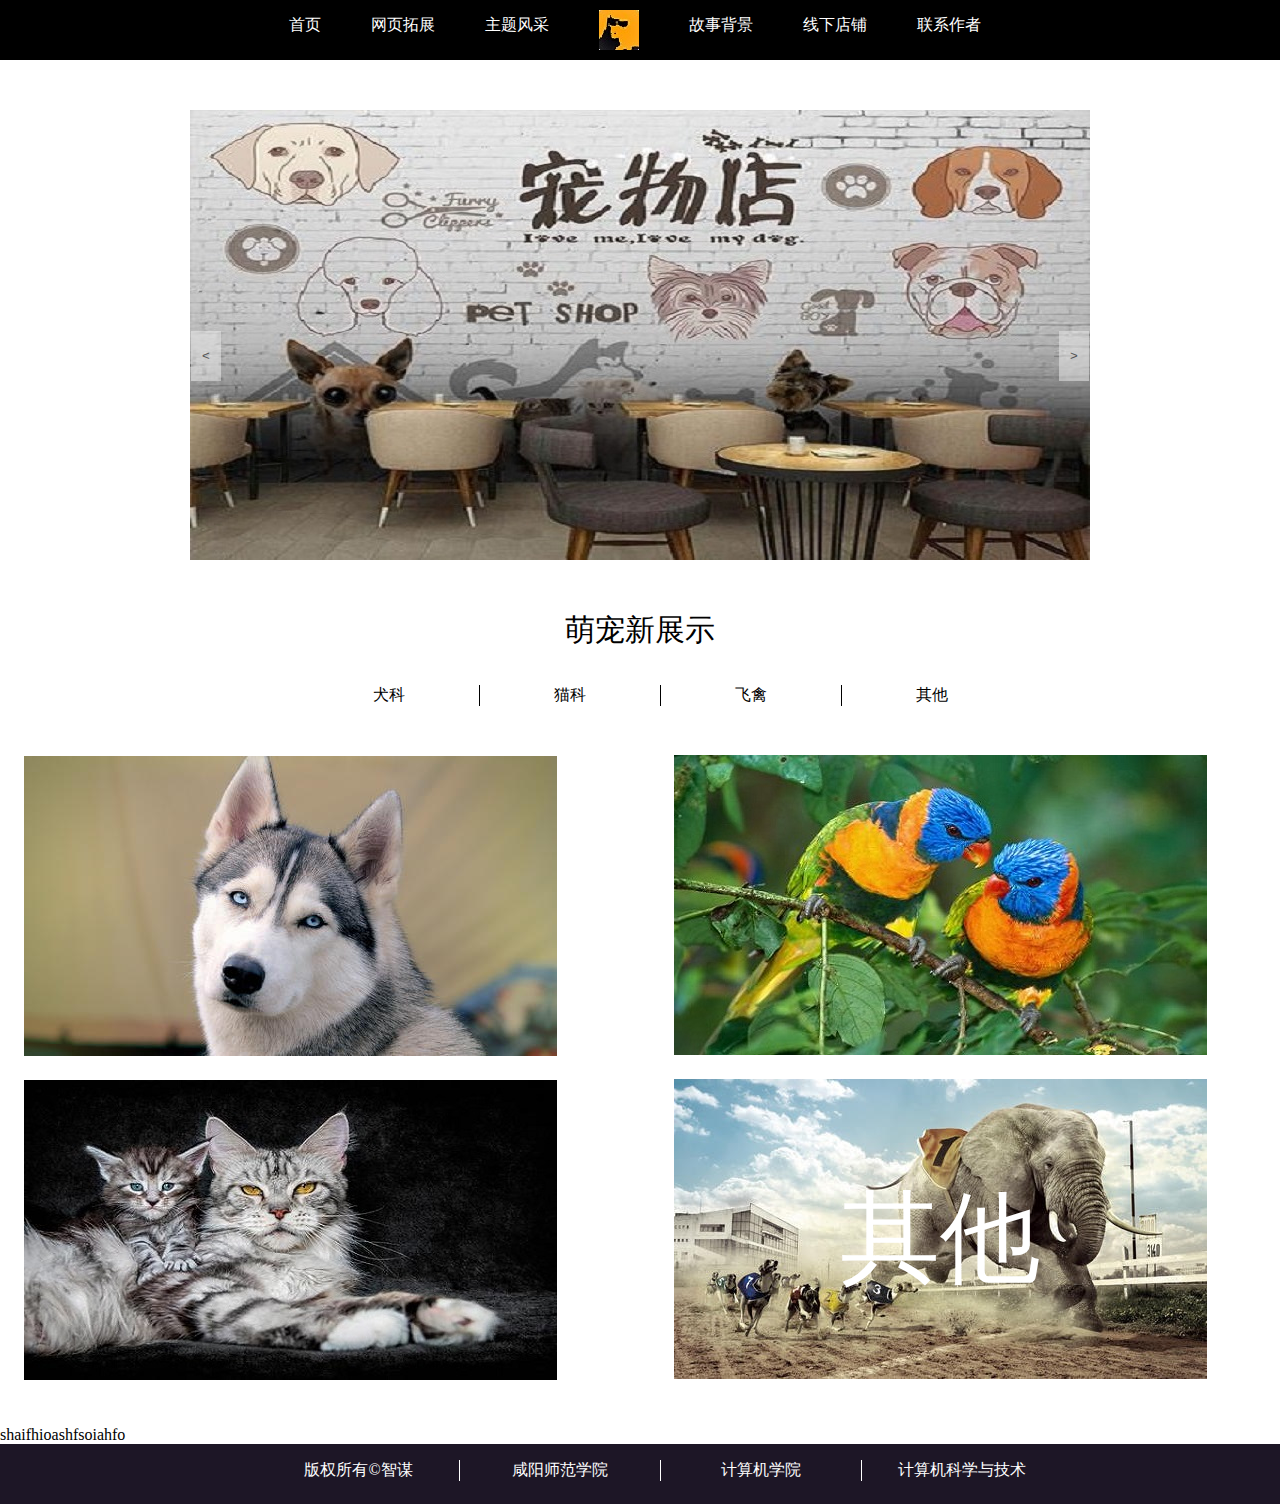
==== WebSelf/index.html @ 8e7e9e46 "My web frist submit" ====
<!DOCTYPE html>
<html>
<head>
	<title>My Web</title>
	<link rel="stylesheet" type="text/css" href="css.css">
	<script type="text/javascript" src="js.js"></script>
</head>
<body>
	<div id="BigBody">
		<header>
		<nav>

			<ul id="ul_frist">
				<li><a href="###">首页</a></li>
				<li><a href="###">网页拓展</a></li>
			    <li><a href="###">主题风采</a></li>
			    <li><img id="pho" src="images/img0.png"></li>
			    <li><a href="###">故事背景</a></li>
			    <li><a href="###">线下店铺</a></li>
			    <li><a href="###">联系作者</a></li>
			</ol>
		</nav>
	</header>

	<div id="w_body">
		<div id="head_img">
			<button id="bu_left"> < </button>
			<img id="Pho" src="images/img1.jpg">
			<button id="bu_right"> > </button>
		</div>

		<div id="t_body">
			<div id="tb_title">
				<div id="frist">萌宠新展示</div>
				<br />
				<div id="two">
					<ul id="ul_two">
						<li>犬科</li>
						<li>猫科</li>
						<li>飞禽</li>
						<li>其他</li>
					</ul>
				</div>
			</div>
			<div id="body_pho">
				<div id="lf_up">
					<img src="images/two_img1.jpg">
				</div>
				<div id="lf_dow">
					<img src="images/two_img2.jpg">
				</div>
				<div id="rt_up">
					<img src="images/two_img3.jpg">
				</div>
				<div id="rt_dow">
					<img src="images/two_img4.jpg">
				</div>
				<span id="other">
					其他
				</span> 
			</div>

			<div id="hobby">
				shaifhioashfsoiahfo
			</div>
		</div>

	</div>
	
	<div id="bottom">
		<ul>
			<li>版权所有©智谋</li>
			<li>咸阳师范学院</li>
			<li>计算机学院</li>
			<li>计算机科学与技术</li>
		</ul>
	</div>
</div>
	
</body>
</html>
---- WebSelf/css.css ----
body{
	margin: 0 ;
	padding: 0;
}
body, html {
    overflow-x: hidden;
} 
#BigBody{
	position: absolute;
	width: 100%;
}

header{
	text-align: center;
	background-color: black;
	width: 100%;
	height: 60px;
	margin: 0 ;
	text-align: center;
}

nav{
	width: 100%;
	height: 60px;
}

#ul_frist{
	margin: 0;
	margin-top: 15px;
	display: inline-block;
	height: 50px;
	justify-content: center;
}
#pho{
	margin-top: -5px;
}
#ul_frist li{
	list-style: none;
	float: left;
	margin-right: 50px;
	height: 40px;
}

a{
	text-decoration: none;
	color: white;
}

a:visited{
	font-weight: bold;
	text-decoration: none;
	color: pink;
}
a:hover{
	font-weight: bold;
	text-decoration: none;
	color: red;
}
#w_body{
	width: 100%;
	height: 100%;
	margin: 0 ;
}

#head_img{
	text-align: center;
	height: 450px;
	width: 100%;
	margin: 0 ;
	margin-top: 50PX;
	margin-bottom: 50px;
}
#bu_left{
	position: relative;
	width: 30px;
	height: 50px;
	background-clip: grey;
	left: 35px;
	outline: none;
	top: -200px;
	border: 0;
	opacity: 0.5;


}
#bu_right{
	position: relative;
	width: 30px;
	height: 50px;
	background-clip: grey;
	left: -35px;
	top:-200px;
	outline: none;
	border: 0;
	opacity: 0.5;
}
#bu_left:hover{
	font-weight: bold;
}
#bu_right:hover{
	font-weight: bold;
} 

#frist{
	font-family: 宋体;
	font-size:  30px;
	text-align: center;
}

#two{
	text-align: center;
}

#ul_two{
	text-align: center;
	list-style: none;
	display: inline-block;
}

#ul_two li{
	width: 180px;
	float: left;
	
	border-right: 1px solid #000;
}
#ul_two li:last-child{
	border-right: none;
}


#body_pho{
	position: relative;
	margin: 0 ;
	text-align: center;
	overflow: hidden;
	height: 700px;
}

#lf_up{
	position: relative;
	left: -350px;
	top: 10px;
}


#lf_dow{
	position: relative;
	left: -350px;
	top: 10px;
}
#rt_up{
	position: relative;
	left: 300px;
	top: -639px;
}

#rt_dow{
	position: relative;
	left: 300px;
	top: -639px;
}

#body_pho div{
	margin-top: 20px;
}
#other{
	position: relative;
	left: 300px;
	top: -850px;
	font-family: 黑体;
	color: white;
	font-size: 100px;
}

























#bottom{
	width: 100%;
	height: 60px;
	background-color:#1d1626;
	bottom: 0;
	margin: 0 ;
	padding: 0;
	text-align: center;
}

#bottom ul{
	list-style: none;
	text-align: center;
	display: inline-block;
}
#bottom li{
	color: white;
	border-right: 1px solid white; 
	width: 200px;
	float: left;
}

#bottom li:last-child{
	border-right: none;
}
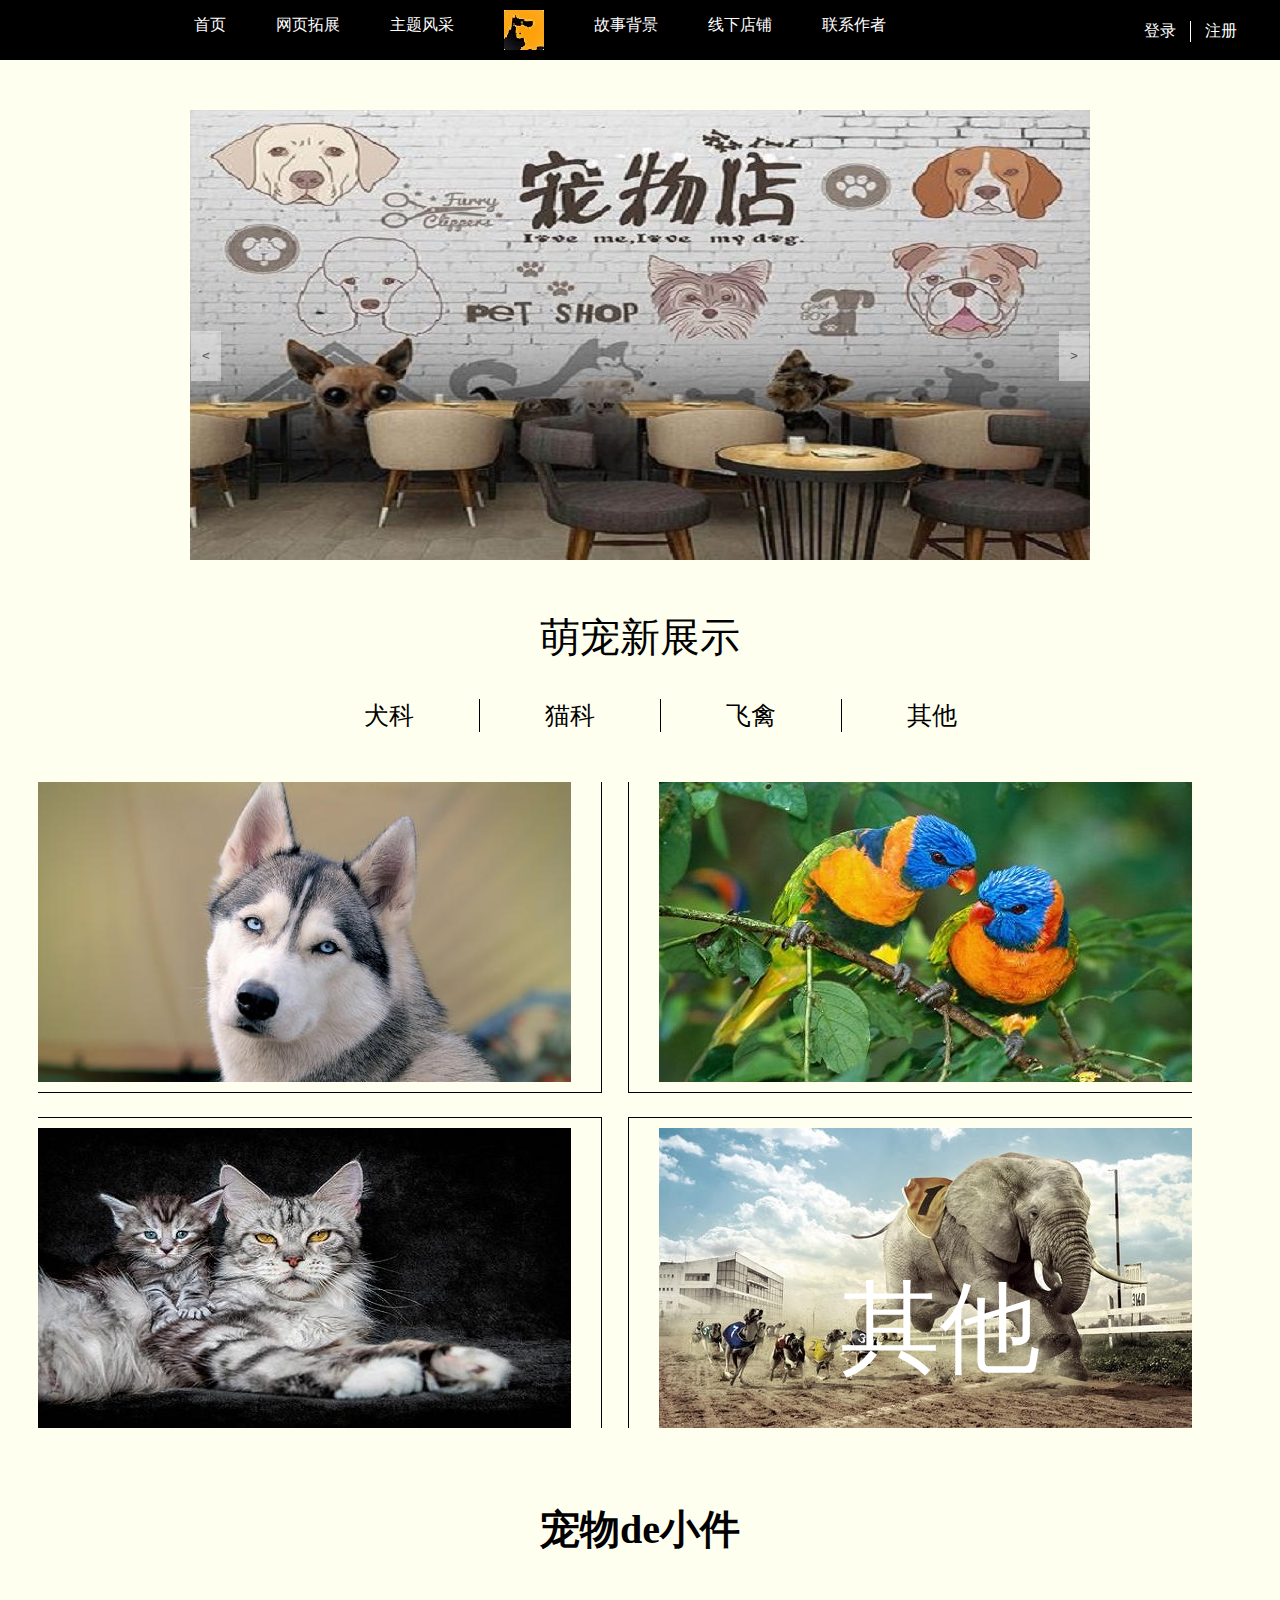
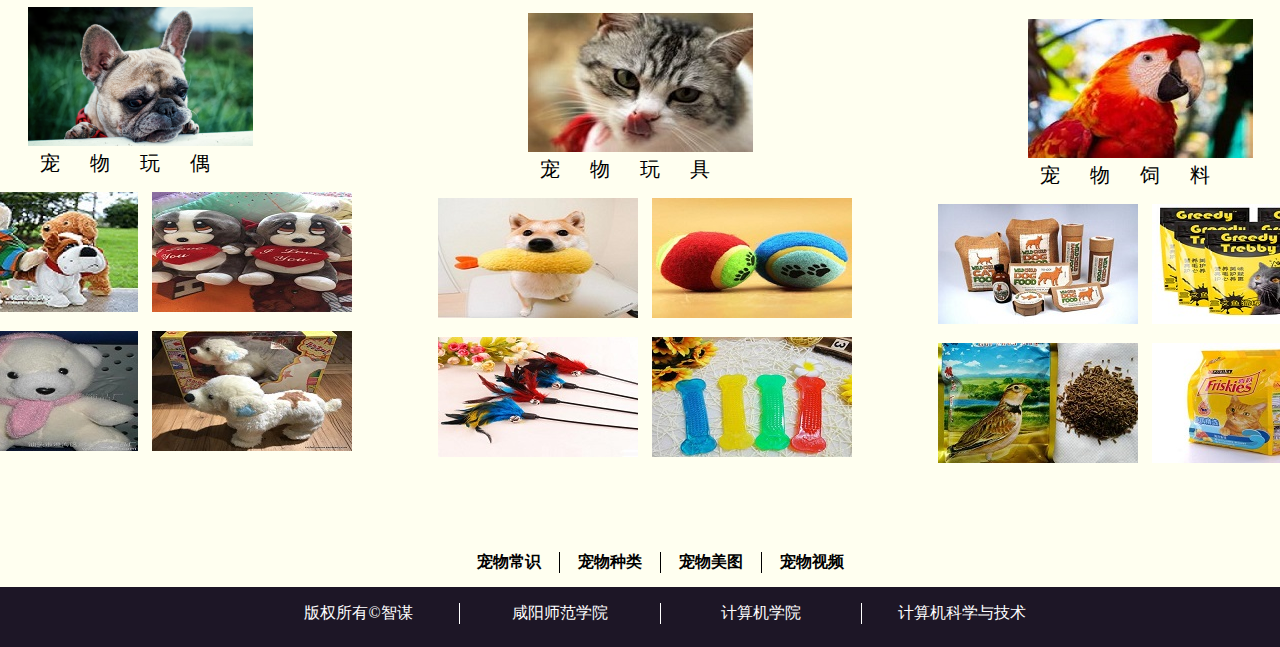
==== commit 6b0abddc: "updat MyWeb" ====
--- a/WebSelf/index.html
+++ b/WebSelf/index.html
@@ -2,69 +2,144 @@
 <html>
 <head>
 	<title>My Web</title>
-	<link rel="stylesheet" type="text/css" href="css.css">
+	<link rel="stylesheet" type="text/css" href="head_css.css">
+	<link rel="stylesheet" type="text/css" href="body_css.css">
+	<link rel="stylesheet" type="text/css" href="bottom_css.css">
 	<script type="text/javascript" src="js.js"></script>
 </head>
 <body>
 	<div id="BigBody">
 		<header>
-		<nav>
+			<nav>
+				<ul id="ul_frist">
+					<li><a href="###">首页</a></li>
+					<li><a href="###">网页拓展</a></li>
+				    <li><a href="###">主题风采</a></li>
+				    <li><img id="pho" src="images/img0.png"></li>
+				    <li><a href="###">故事背景</a></li>
+				    <li><a href="###">线下店铺</a></li>
+				    <li><a href="###">联系作者</a></li>
+				
+				</ul>
 
-			<ul id="ul_frist">
-				<li><a href="###">首页</a></li>
-				<li><a href="###">网页拓展</a></li>
-			    <li><a href="###">主题风采</a></li>
-			    <li><img id="pho" src="images/img0.png"></li>
-			    <li><a href="###">故事背景</a></li>
-			    <li><a href="###">线下店铺</a></li>
-			    <li><a href="###">联系作者</a></li>
-			</ol>
-		</nav>
-	</header>
-
-	<div id="w_body">
-		<div id="head_img">
-			<button id="bu_left"> < </button>
-			<img id="Pho" src="images/img1.jpg">
-			<button id="bu_right"> > </button>
-		</div>
-
-		<div id="t_body">
-			<div id="tb_title">
-				<div id="frist">萌宠新展示</div>
-				<br />
-				<div id="two">
-					<ul id="ul_two">
-						<li>犬科</li>
-						<li>猫科</li>
-						<li>飞禽</li>
-						<li>其他</li>
-					</ul>
-				</div>
-			</div>
-			<div id="body_pho">
-				<div id="lf_up">
-					<img src="images/two_img1.jpg">
-				</div>
-				<div id="lf_dow">
-					<img src="images/two_img2.jpg">
-				</div>
-				<div id="rt_up">
-					<img src="images/two_img3.jpg">
-				</div>
-				<div id="rt_dow">
-					<img src="images/two_img4.jpg">
-				</div>
-				<span id="other">
-					其他
-				</span> 
+				<div id="login">
+				<ul id="login_ul">
+					<li><a href="login.html">登录</a></li>
+					<li><a href="">注册</a></li>
+				</ul>
 			</div>
 
-			<div id="hobby">
-				shaifhioashfsoiahfo
+			</nav>
+			
+		</header>
+
+		<div id="w_body">
+			<div id="head_img">
+				<button id="bu_left"> < </button>
+				<img id="Pho" src="images/img1.jpg">
+				<button id="bu_right"> > </button>
+			</div>
+
+			<div id="t_body" >
+				<div id="tb_title">
+					<div id="frist">萌宠新展示</div>
+					<br />
+					<div id="two">
+						<ul id="ul_two">
+							<li>犬科</li>
+							<li>猫科</li>
+							<li>飞禽</li>
+							<li>其他</li>
+						</ul>
+					</div>
+				</div>
+				<div id="p_body">
+					<div id="body_pho">
+						<div id="lf_up">
+							<img src="images/two_img1.jpg">
+						</div>
+						<div id="lf_dow">
+							<img src="images/two_img2.jpg">
+						</div>
+						<div id="rt_up">
+							<img src="images/two_img3.jpg">
+						</div>
+						<div id="rt_dow">
+							<img src="images/two_img4.jpg">
+						</div>
+
+						<div id="other">
+							其他
+						</div> 
+					</div>
+				</div>
+
+				<div id="b_body">
+
+				<p id="tit">宠物de小件</p>
+				<div id="inbody">
+					
+					<div id="bbody_left">
+					<div id="left_head">
+						<img src="images/head_left.png">
+						<div id="left_tit">
+							<a href="##" style="text-decoration : none; color: black;">宠物玩偶</a>	
+						</div>
+					</div>
+					<div id="left_text">
+						<img id="lf_t1" src="images/hobby_left_img1.jpg">
+						<img id="lf_t2" src="images/hobby_left_img2.jpg">
+						<img id="lf_t3" src="images/hobby_left_img3.jpg">
+						<img id="lf_t4" src="images/hobby_left_img4.jpg">
+					</div>
+				</div>
+
+				<div id="bbody_mid">
+					<div id="mid_head">
+						<img src="images/head_mid.png">
+						<div id="mid_tit">
+							<a href="##" style="text-decoration : none; color: black;">宠物玩具</a>
+						</div>
+					</div>
+					<div id="mid_text">
+						<img id="lf_t1" src="images/bbody_mid_img1.jpg">
+						<img id="lf_t2" src="images/bbody_mid_img2.jpg">
+						<img id="lf_t3" src="images/bbody_mid_img3.jpg">
+						<img id="lf_t4" src="images/bbody_mid_img4.jpg">
+					</div>
+				</div>
+
+				<div id="bbody_right">
+					<div id="right_head">
+						<img src="images/head_right.png">
+						<div id="right_tit">
+							<a href="##" style="text-decoration : none; color: black;">宠物饲料</a>
+						</div>
+					</div>
+					<div id="right_text">
+						<img id="lf_t1" src="images/bbody_right_img1.jpg">
+						<img id="lf_t2" src="images/bbody_right_img2.jpg">
+						<img id="lf_t3" src="images/bbody_right_img3.jpg">
+						<img id="lf_t4" src="images/bbody_right_img4.jpg">
+					</div>
+				</div>
+
+				</div>
+				
 			</div>
 		</div>
 
+		<div id="bottom_nav">
+			<div id="bot_nav_tit">
+				<ul id="bnt_ul">
+					<li><a href="##">宠物常识</a></li>
+					<li><a href="##">宠物种类</a></li>
+					<li><a href="##">宠物美图</a></li>
+					<li><a href="##">宠物视频</a></li>
+				</ul>
+			</div>
+			
+		</div>
 	</div>
 	
 	<div id="bottom">
--- a/WebSelf/head_css.css
+++ b/WebSelf/head_css.css
@@ -0,0 +1,96 @@
+body{
+	margin: 0 ;
+	padding: 0;
+	height: 100%;
+	
+}
+body, html {
+    overflow-x: hidden;
+} 
+
+#BigBody{
+	position: absolute;
+	width: 100%;
+	margin: 0 auto;
+	background-color: #fffff0; 
+}
+
+header{
+	text-align: center;
+	background-color: black;
+	width: 100%;
+	height: 60px;
+	margin: 0 ;
+	text-align: center;
+}
+
+nav{
+	width: 100%;
+	height: 60px;
+}
+
+#ul_frist{
+	margin: 0;
+	margin-top: 15px;
+	display: inline-block;
+	height: 45px;
+	justify-content: center;
+}
+#pho{
+	margin-top: -5px;
+}
+#ul_frist li{
+	list-style: none;
+	float: left;
+	margin-right: 50px;
+	height: 40px;
+}
+
+#ul_frist li a{
+	text-decoration: none;
+	color: white;
+}
+
+#ul_frist li a:visited{
+	font-weight: bold;
+	text-decoration: none;
+	color: pink;
+}
+#ul_frist li a:hover{
+	font-weight: bold;
+	text-decoration: none;
+	color: red;
+}
+#login{
+	float: right;
+}
+
+#login_ul{
+	width: 150px;
+}
+
+#login_ul li{
+	float: left;
+	color: white;
+	list-style: none;
+	width: 60px;
+	border-right: 1px solid #fff;
+	margin-top: 5px;
+}
+
+#login_ul li:last-child{
+	border-right: none;
+}
+
+#login_ul li a{
+	text-decoration: none;
+	color: white;
+}
+#login_ul li a:link{
+
+}
+
+#login_ul li a:hover{
+	color: pink;
+	font-weight: bold;
+}--- a/WebSelf/body_css.css
+++ b/WebSelf/body_css.css
@@ -0,0 +1,319 @@
+#w_body{
+	width: 100%;
+	height: 100%;
+	margin: 0 ;
+}
+
+#head_img{
+	text-align: center;
+	height: 450px;
+	width: 100%;
+	margin: 0 ;
+	margin-top: 50PX;
+	margin-bottom: 50px;
+}
+#bu_left{
+	position: relative;
+	width: 30px;
+	height: 50px;
+	background-clip: grey;
+	left: 35px;
+	outline: none;
+	top: -200px;
+	border: 0;
+	opacity: 0.5;
+
+
+}
+#bu_right{
+	position: relative;
+	width: 30px;
+	height: 50px;
+	background-clip: grey;
+	left: -35px;
+	top:-200px;
+	outline: none;
+	border: 0;
+	opacity: 0.5;
+}
+#bu_left:hover{
+	font-weight: bold;
+}
+#bu_right:hover{
+	font-weight: bold;
+} 
+
+#frist{
+	font-family: 宋体;
+	font-size:  40px;
+	text-align: center;
+}
+
+#two{
+	text-align: center;
+}
+
+#ul_two{
+	text-align: center;
+	list-style: none;
+	display: inline-block;
+}
+
+#ul_two li{
+	width: 180px;
+	float: left;
+	font-family: 宋体;
+	font-size: 25px;
+	border-right: 1px solid #000;
+}
+#ul_two li:last-child{
+	border-right: none;
+}
+
+#p_body{
+	width: 100%;
+	height: auto;
+}
+
+
+#body_pho{
+	position: relative;
+	text-align: center;
+	overflow: hidden;
+	height: 700px;
+}
+#body_pho div{
+	width: auto;
+}
+
+
+#lf_up{
+	position: relative;
+	left:-320px ;
+	top: 10px;
+}
+#lf_up img{
+	border-bottom: 1px solid #000;
+	border-right: 1px solid #000;
+	padding-right: 30px;
+	padding-bottom: 10px;
+
+}
+
+
+#lf_dow{
+	position: relative;
+	left:-320px ;
+	top: 10px;
+}
+
+#lf_dow img{
+	border-top: 1px solid #000;
+	border-right: 1px solid #000;
+	padding-right: 30px;
+	padding-top: 10px;
+
+}
+
+#rt_up{
+	position: relative;
+	left: 270px;
+	top: -660px;
+
+}
+
+#rt_up img{
+	border-bottom: 1px solid #000;
+	border-left: 1px solid #000;
+	padding-left: 30px;
+	padding-bottom: 10px;
+
+}
+
+#rt_dow{
+	position: relative;
+	left: 270px;
+	top: -660px;
+}
+
+#rt_dow img{
+	border-top: 1px solid #000;
+	border-left: 1px solid #000;
+	padding-left: 30px;
+	padding-top: 10px;
+
+}
+
+
+#body_pho div{
+	margin-top: 20px;
+}
+
+#other{
+	position: relative;
+	left: 300px;
+	top: -850px;
+	font-family: 黑体;
+	color: white;
+	font-size: 100px;
+}
+
+#b_body{
+	text-align: center;
+	width: 100%;
+	overflow: hidden;
+	height: 700px;
+	margin: 0;
+	padding: 0;
+
+}
+
+#inbody div{
+	margin: 0 auto;
+	padding: 0;
+}
+
+#tit{
+	font-family: 宋体;
+	font-size: 40px;
+	font-weight: bold;
+	margin-top: 50px;
+	margin-bottom: 50px;
+
+}
+
+#bbody_left {
+	position: relative;
+	left: -500px;
+	margin-left: 100px;
+}
+
+#left_tit{
+	font-size: 20px;
+	font-family: 宋体;
+	letter-spacing: 30px;
+	margin-top: 10px;
+	width: auto;
+}
+
+
+#left_text{
+	width: 600px;
+	margin: 0 auto;
+	margin-left: 55px;
+}
+
+#left_head{
+	margin-bottom: 30px;
+}
+
+#left_text img{
+	width: 200px;
+	margin-left: 10px;
+	margin-top: 15px;
+
+}
+
+#bbody_mid{
+	position: relative;
+	left: 00px;
+	top: -442px;
+	width: 600px;
+
+}
+
+#mid_tit{
+	font-size: 20px;
+	font-family: 宋体;
+	letter-spacing: 30px;
+	margin-top: 10px;
+}
+
+#mid_head{
+	margin-bottom: 30px;
+}
+
+#mid_text{
+	margin-left: 60px;
+}
+
+#mid_text img{
+	margin-left: 10px;
+	margin-top: 15px;
+
+}
+
+#bbody_right{
+	position: relative;
+	left: 500px;
+	top: -884px;
+	width: 580px;
+}
+
+#right_tit{
+	font-size: 20px;
+	font-family: 宋体;
+	letter-spacing: 30px;
+	margin-top: 10px;
+}
+#right_head{
+	margin-bottom: 30px;
+}
+#right_text{
+	margin-left: 60px;
+}
+
+#right_text img{
+	margin-left: 10px;
+	margin-top: 15px;
+}
+
+
+#bot_nav_tit{
+	margin: 0 auto;
+	text-align: center;
+	width: 100%;
+	height: auto;
+}
+
+#bnt_ul{
+	list-style: none;
+	margin: 0 auto;
+	display: inline-block;
+	margin-bottom: 10px;
+}
+
+#bnt_ul li{
+	float: left;
+	width: 100px;
+	text-align: center;
+	border-right: 1px solid #000;
+}
+
+#bnt_ul li:last-child{
+	border-right: none;
+}
+
+#bnt_ul li a{
+	color: #000;
+}
+#bnt_ul li a{
+	text-decoration: none;
+	
+}
+#bnt_ul li a:link{
+	font-weight: bold;
+	text-decoration: none;
+	color: black;
+}
+
+#bnt_ul li a:visited{
+	font-weight: bold;
+	text-decoration: none;
+	color: brown;
+}
+#bnt_ul li a:hover{
+	font-weight: bold;
+	text-decoration: none;
+	color: #7400a1;
+}--- a/WebSelf/bottom_css.css
+++ b/WebSelf/bottom_css.css
@@ -0,0 +1,26 @@
+#bottom{
+	width: 100%;
+	height: 60px;
+	background-color:#1d1626;
+	bottom: 0;
+	margin: 0 ;
+	padding: 0;
+	text-align: center;
+	float: left;
+}
+
+#bottom ul{
+	list-style: none;
+	text-align: center;
+	display: inline-block;
+}
+#bottom li{
+	color: white;
+	border-right: 1px solid white; 
+	width: 200px;
+	float: left;
+}
+
+#bottom li:last-child{
+	border-right: none;
+}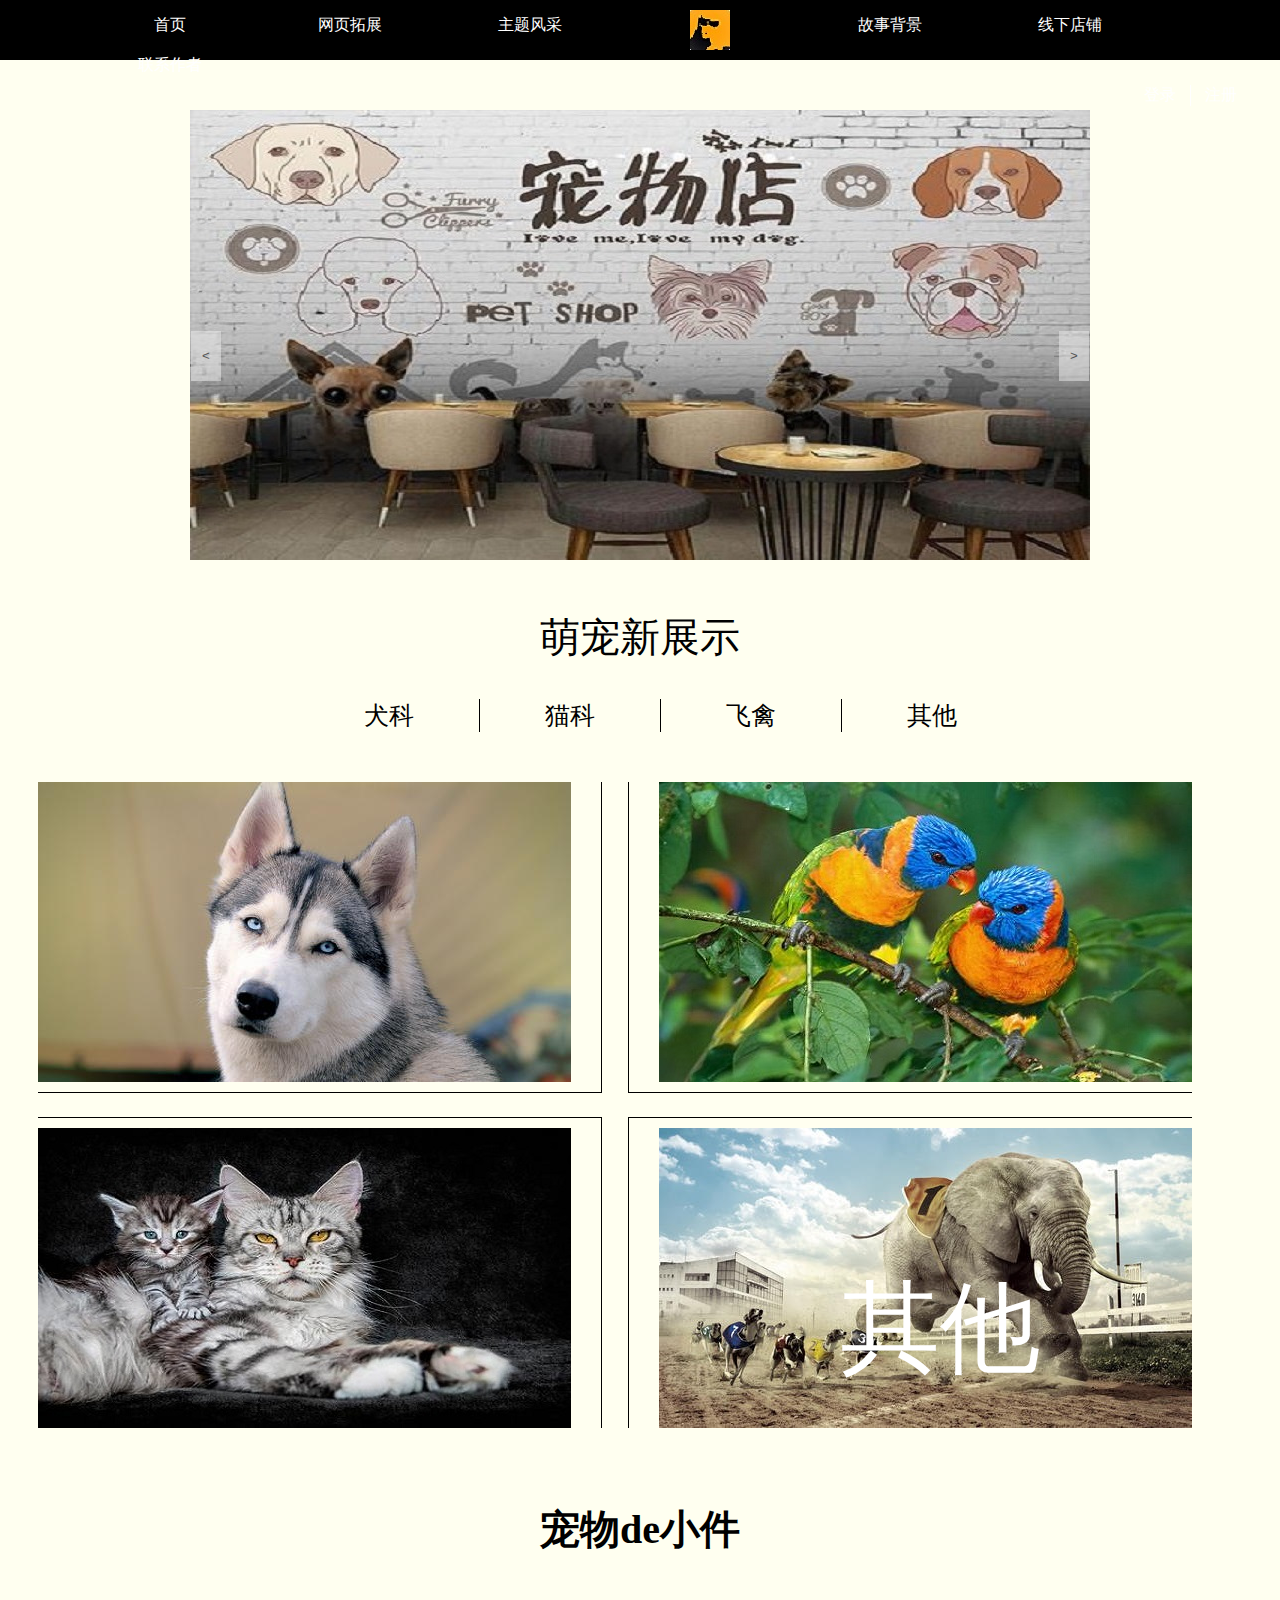
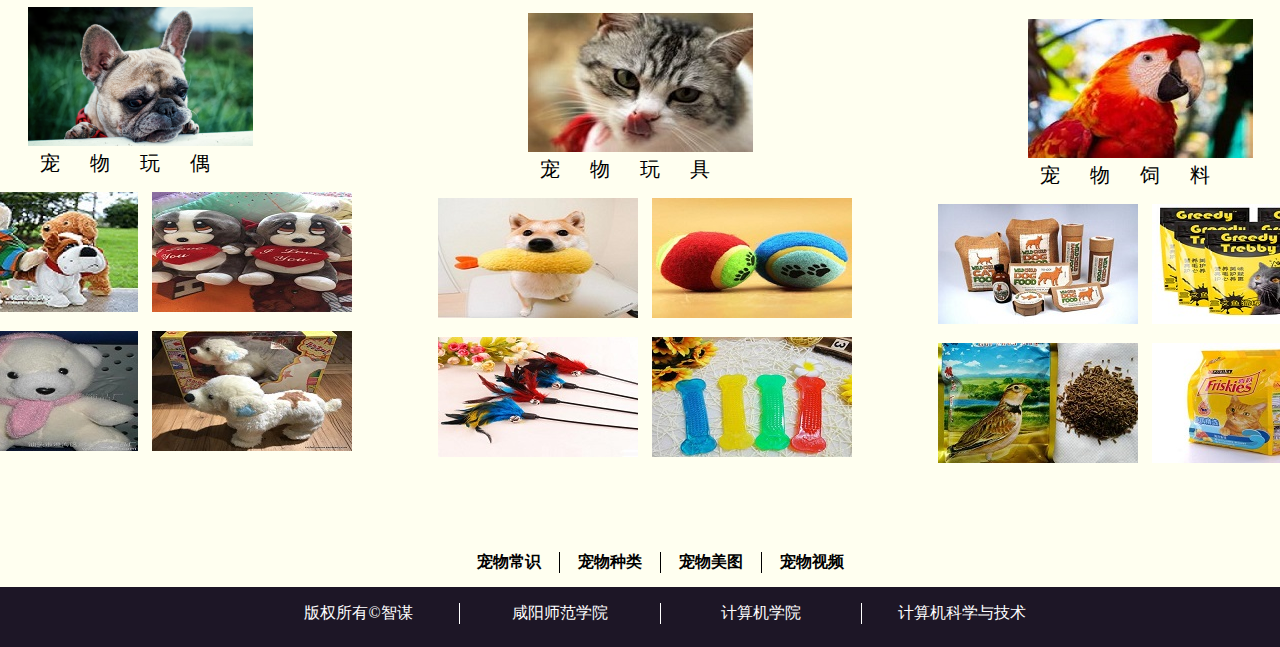
==== commit deda2e05: "update" ====
--- a/WebSelf/index.html
+++ b/WebSelf/index.html
@@ -6,6 +6,7 @@
 	<link rel="stylesheet" type="text/css" href="body_css.css">
 	<link rel="stylesheet" type="text/css" href="bottom_css.css">
 	<script type="text/javascript" src="js.js"></script>
+	<meta name="viewpoet" content="width=device-width,initial-scale=1" charset="utf-8">
 </head>
 <body>
 	<div id="BigBody">
@@ -23,11 +24,11 @@
 				</ul>
 
 				<div id="login">
-				<ul id="login_ul">
-					<li><a href="login.html">登录</a></li>
-					<li><a href="">注册</a></li>
-				</ul>
-			</div>
+					<ul id="login_ul">
+						<li><a href="login.html">登录</a></li>
+						<li><a href="">注册</a></li>
+					</ul>
+				</div>
 
 			</nav>
 			
@@ -142,6 +143,8 @@
 		</div>
 	</div>
 	
+	
+	</div>
 	<div id="bottom">
 		<ul>
 			<li>版权所有©智谋</li>
@@ -150,7 +153,6 @@
 			<li>计算机科学与技术</li>
 		</ul>
 	</div>
-</div>
 	
 </body>
 </html>--- a/WebSelf/head_css.css
+++ b/WebSelf/head_css.css
@@ -1,16 +1,17 @@
 body{
 	margin: 0 ;
 	padding: 0;
-	height: 100%;
+
 	
 }
 body, html {
     overflow-x: hidden;
+    width: 100%;
 } 
 
 #BigBody{
-	position: absolute;
 	width: 100%;
+	height: 100%;
 	margin: 0 auto;
 	background-color: #fffff0; 
 }
@@ -27,6 +28,9 @@
 nav{
 	width: 100%;
 	height: 60px;
+	margin: 0 auto;
+	text-align: center;
+	display: inline-block;
 }
 
 #ul_frist{
@@ -42,8 +46,9 @@
 #ul_frist li{
 	list-style: none;
 	float: left;
-	margin-right: 50px;
+	margin-left: 80px;
 	height: 40px;
+	width: 100px;
 }
 
 #ul_frist li a{
--- a/WebSelf/bottom_css.css
+++ b/WebSelf/bottom_css.css
@@ -1,3 +1,4 @@
+
 #bottom{
 	width: 100%;
 	height: 60px;
